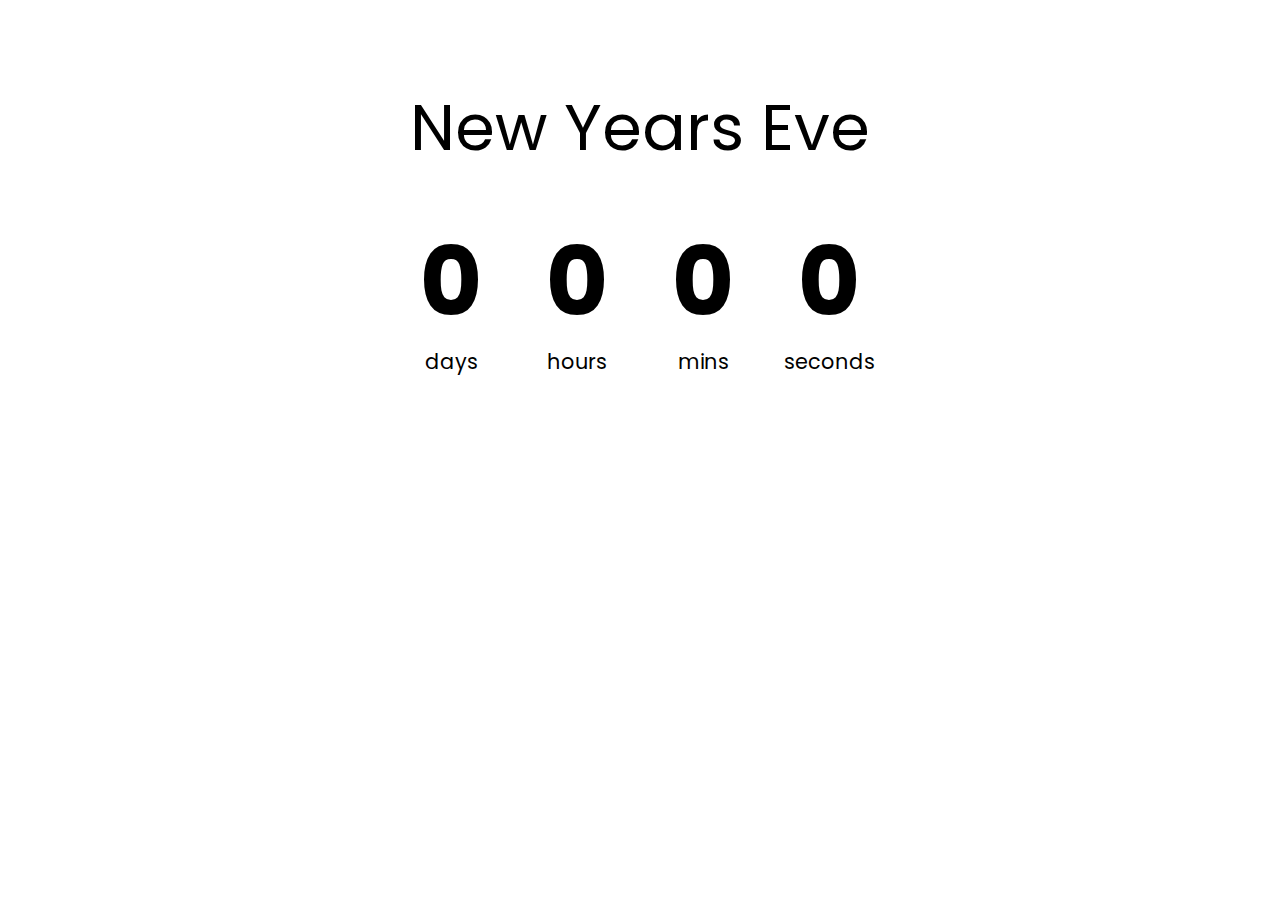
==== countdown-timer/index.html @ f5e1912d "fixed html and completed css" ====
<!DOCTYPE html>
<html lang="en">
  <head>
    <meta charset="UTF-8" />
    <meta name="viewport" content="width=device-width, initial-scale=1.0" />
    <title>Countdown Timer</title>
    <link rel="stylesheet" href="style.css" />
    <script src="script.js" defer></script>
  </head>
  <body>
    <h1>New Years Eve</h1>
    <div class="countdown-container">
      <div class="countdown-el days-c">
        <p class="big-text" id="days">0</p>
        <span>days</span>
      </div>
      <div class="countdown-el hours-c">
        <p class="big-text" id="hours">0</p>
        <span>hours</span>
      </div>
      <div class="countdown-el mins-c">
        <p class="big-text" id="mins">0</p>
        <span>mins</span>
      </div>
      <div class="countdown-el seconds-c">
        <p class="big-text" id="seconds">0</p>
        <span>seconds</span>
      </div>
    </div>
  </body>
</html>
---- countdown-timer/style.css ----
@import url("https://fonts.googleapis.com/css2?family=Poppins:wght@200;400;600&display=swap");

* {
  box-sizing: border-box;
}

body {
  background-image: url("./snow.jpg");
  background-size: cover;
  background-position: center center;
  display: flex;
  flex-direction: column;
  align-items: center;
  min-height: 100vh;
  font-family: "Poppins", sans-serif;
  margin: 0;
}

h1 {
  font-weight: normal;
  font-size: 4rem;
  margin-top: 5rem;
}

.countdown-container {
  display: flex;
  flex-wrap: wrap;
  justify-content: center;
}

.big-text {
  font-weight: bold;
  font-size: 6rem;
  line-height: 1;
  margin: 1rem 2rem;
}

.countdown-el {
  text-align: center;
}

.countdown-el span {
  font-size: 1.3rem;
}
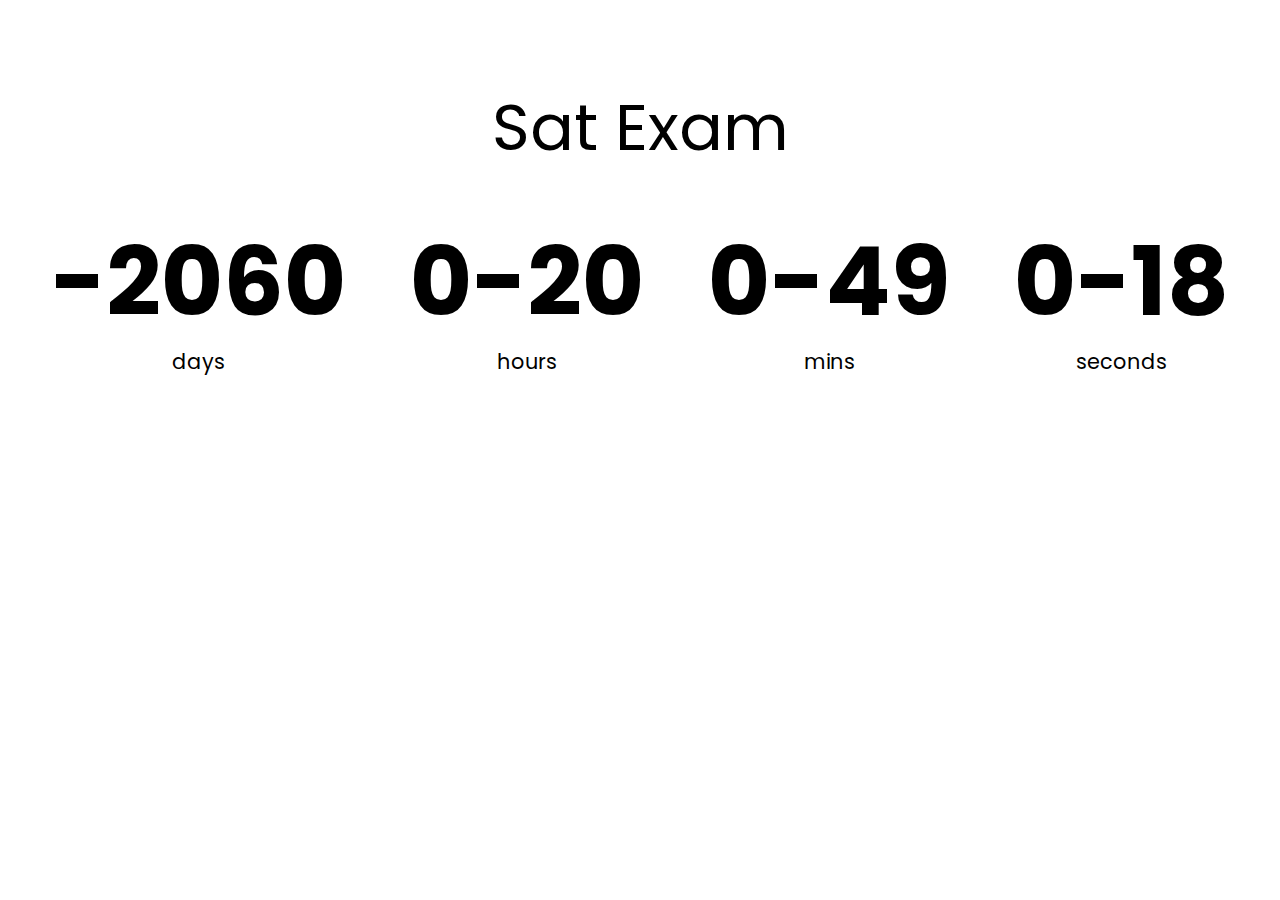
==== commit 7f6fdb50: "added comments" ====
--- a/countdown-timer/index.html
+++ b/countdown-timer/index.html
@@ -1,3 +1,5 @@
+<!--Written By Deepesh Nimma-->
+
 <!DOCTYPE html>
 <html lang="en">
   <head>
@@ -8,7 +10,8 @@
     <script src="script.js" defer></script>
   </head>
   <body>
-    <h1>New Years Eve</h1>
+    <h1>Sat Exam</h1>
+
     <div class="countdown-container">
       <div class="countdown-el days-c">
         <p class="big-text" id="days">0</p>
@@ -28,4 +31,4 @@
       </div>
     </div>
   </body>
-</html>+</html>
--- a/countdown-timer/style.css
+++ b/countdown-timer/style.css
@@ -1,3 +1,5 @@
+/* Written By Deepesh Nimma */
+
 @import url("https://fonts.googleapis.com/css2?family=Poppins:wght@200;400;600&display=swap");
 
 * {
